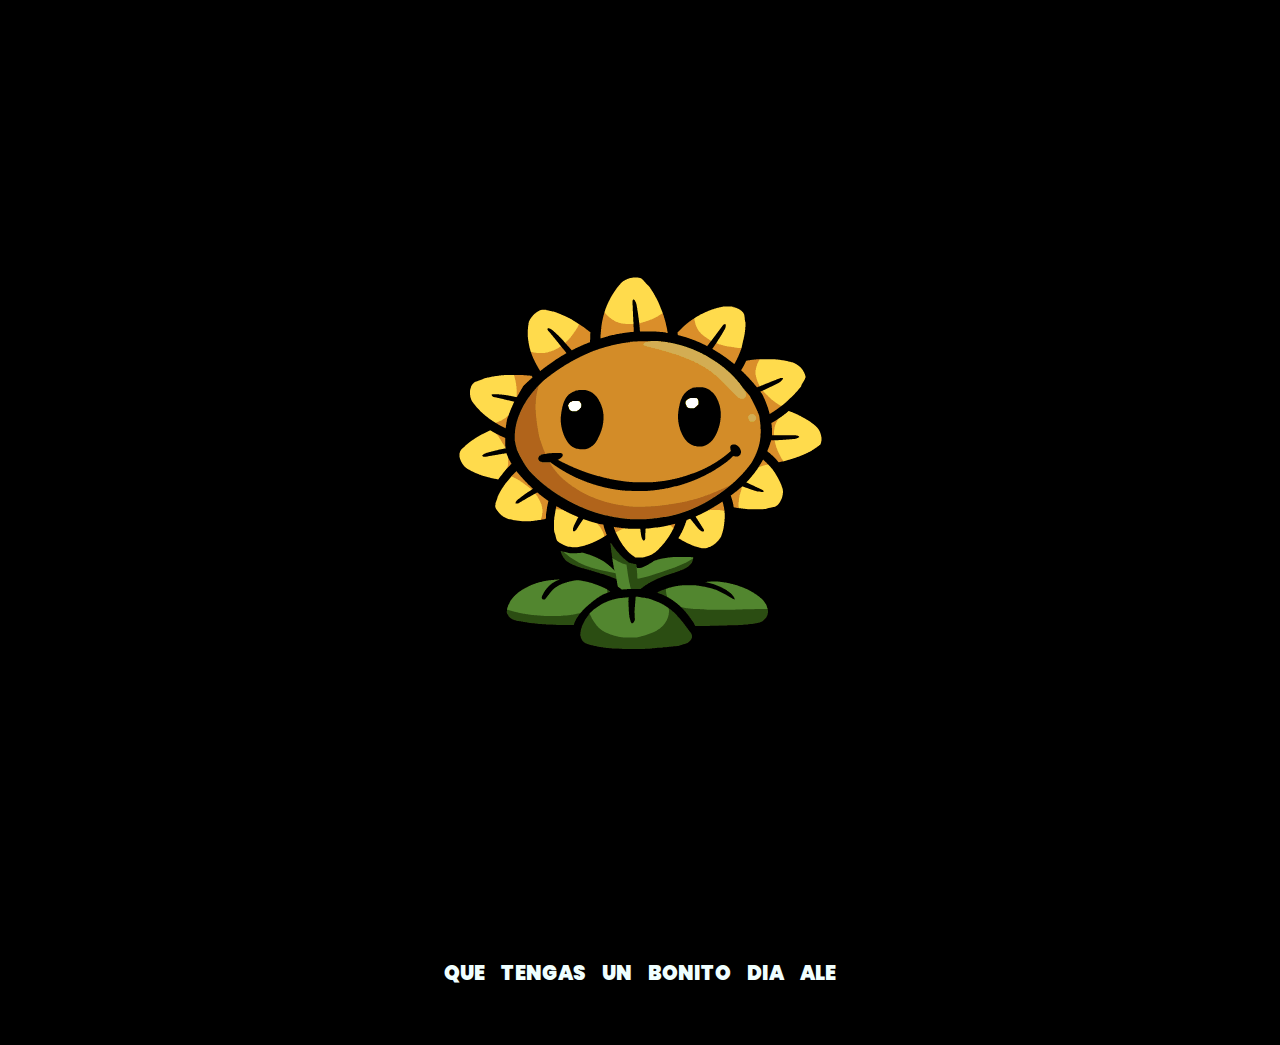
==== index.html @ c08aa11c "girasol" ====
<!-- <!DOCTYPE html>
<html lang="en">
<head>
    <meta charset="UTF-8">
    <meta http-equiv="X-UA-Compatible" content="IE=edge">
    <meta name="viewport" content="width=device-width, initial-scale=1.0">
    <link rel="stylesheet" href="css/style.css">
    <link rel="icon" href="img/flowers.png" type="image/x-icon">
    <title>FLORES</title>
</head>
<body>
    <div class="greetings">

        <span>H</span>
        <span>O</span>
        <span>L</span>
        <span>A</span>
    </div>
    <div class="greetings">
        <span></span>
        <span></span>
        <span></span>
        <span></span>
        <span></span>
        <span></span>
    </div>
    <div class="description">
        <span>Tengo un regalo especial para ti Alejandra!!</span>
    </div>
    <div class="button">
        <button>
            <a href="FLORES.html">Haga Clic</a>
        </button>
        
    </div>
</body>
</html> -->



<!DOCTYPE html>
<html lang="en">
<head>
    <meta charset="UTF-8">
    <meta name="viewport" content="width=device-width, initial-scale=1.0">
    <title>Copos de Nieve</title>
    <script src="https://app.embed.im/snow.js" defer></script>
    <link rel="stylesheet" href="css/style.css">

</head>
<body>
    <style>
        body {
            background-color: black;
            height: 100%;
            margin: 0;
            overflow: hidden;
        }
    </style>
    <div class="container">
        <a style="align-items: center; height: 100vh; width: 100vw; display: flex; justify-content: center; align-items: center;" href="FLORES.html">
            <img src="img/Girasol.webp">
        </a>
        <div class="greetings" style="display: flex;align-items: center; justify-content: center;">

            <span style="font-size: 20px;">Q</span>
            <span style="font-size: 20px;">U</span>
            <span style="font-size: 20px;">E</span>
            <span>&nbsp;</span>
            <span style="font-size: 20px;">T</span>
            <span style="font-size: 20px;">E</span>
            <span style="font-size: 20px;">N</span>
            <span style="font-size: 20px;">G</span>
            <span style="font-size: 20px;">A</span>
            <span style="font-size: 20px;">S</span>
            <span>&nbsp;</span>
            <span style="font-size: 20px;">U</span>
            <span style="font-size: 20px;">N</span> <br>
            <span>&nbsp;</span>
            <span style="font-size: 20px;">B</span>
            <span style="font-size: 20px;">O</span>
            <span style="font-size: 20px;">N</span>
            <span style="font-size: 20px;">I</span>
            <span style="font-size: 20px;">T</span>
            <span style="font-size: 20px;">O</span>
            <span>&nbsp;</span>
            <span style="font-size: 20px;">D</span>
            <span style="font-size: 20px;">I</span>
            <span style="font-size: 20px;">A</span>
            <span>&nbsp;</span>
            <span style="font-size: 20px;">A</span>
            <span style="font-size: 20px;">L</span>
            <span style="font-size: 20px;">E</span>   
        </div>
    </div>
</body>
</html>
---- css/style.css ----
@import url('https://fonts.googleapis.com/css2?family=Poppins:ital,wght@0,500;1,900&display=swap');
*{
    font-family: 'Poppins',cursive;
}
body{
    color: azure;
    width: 100%;
    height: 100vh;
    display: flex;
    flex-direction: column;
    align-items: center;
    justify-content: center;
    background-color: black;
}
.greetings{
    font-size: 6rem;
    font-weight: 900;
}
.greetings > span{
    animation: glow 2.5s ease-in-out infinite;
}
@keyframes glow{
    0%, 100%{
        color: #fff;
        text-shadow: 0 0 12px #fbff00, 0 0 50px #fbff00, 0 0 100px #fbff00;
    }
    10%, 90%{
        color: #696565;
        text-shadow: none;
    }
}
.greetings > span:nth-child(2){
    animation-delay: .2s ;
}
.greetings > span:nth-child(3){
    animation-delay: .4s ;
}
.greetings > span:nth-child(4){
    animation-delay: .6s;
}
.greetings > span:nth-child(5){
    animation-delay: .8s;
}

.description{
    font-size: 1.5rem;
    margin-bottom: 20px;
}

.button a{
    text-decoration: none;
    font-size: 1rem;
    color: #111;
}

@media screen and (max-width:574px){
    .greetings{
        display: block;
        font-size: 3rem;
        font-weight: 500;
        text-align: center;
    }
    .description{
        font-size: 1rem;
    }
    
    .button a{
        font-size: .5rem;
    }
}

.description{
    color: #fbff00;
}

/* Estilo para el botón */
.button button {
    background-color: yellow; /* Fondo amarillo */
    border: none; /* Sin bordes */
    padding: 10px 20px; /* Ajusta el relleno según tu preferencia */
    font-size: 18px; /* Tamaño de fuente */
    cursor: pointer;
    position: relative; /* Necesario para el resplandor */
    border-radius: 20px; /* Esquinas redondeadas */
    transition: background-color 0.3s ease-in-out; /* Transición suave para el color de fondo */
  }
  
  /* Estilo para el enlace dentro del botón */
  .button button a {
    text-decoration: none; /* Elimina el subrayado del enlace */
    color: inherit; /* Hereda el color del texto del botón */
  }
  
  /* Efecto de resplandor al pasar el cursor sobre el botón */
  .button button:hover {
    background-color: orange; /* Cambia el color de fondo al pasar el mouse a naranja */
    box-shadow: 0 0 10px yellow, 0 0 20px yellow, 0 0 30px yellow; /* Efecto de resplandor amarillo */
  }
---- css/style.css ----
@import url('https://fonts.googleapis.com/css2?family=Poppins:ital,wght@0,500;1,900&display=swap');
*{
    font-family: 'Poppins',cursive;
}
body{
    color: azure;
    width: 100%;
    height: 100vh;
    display: flex;
    flex-direction: column;
    align-items: center;
    justify-content: center;
    background-color: black;
}
.greetings{
    font-size: 6rem;
    font-weight: 900;
}
.greetings > span{
    animation: glow 2.5s ease-in-out infinite;
}
@keyframes glow{
    0%, 100%{
        color: #fff;
        text-shadow: 0 0 12px #fbff00, 0 0 50px #fbff00, 0 0 100px #fbff00;
    }
    10%, 90%{
        color: #696565;
        text-shadow: none;
    }
}
.greetings > span:nth-child(2){
    animation-delay: .2s ;
}
.greetings > span:nth-child(3){
    animation-delay: .4s ;
}
.greetings > span:nth-child(4){
    animation-delay: .6s;
}
.greetings > span:nth-child(5){
    animation-delay: .8s;
}

.description{
    font-size: 1.5rem;
    margin-bottom: 20px;
}

.button a{
    text-decoration: none;
    font-size: 1rem;
    color: #111;
}

@media screen and (max-width:574px){
    .greetings{
        display: block;
        font-size: 3rem;
        font-weight: 500;
        text-align: center;
    }
    .description{
        font-size: 1rem;
    }
    
    .button a{
        font-size: .5rem;
    }
}

.description{
    color: #fbff00;
}

/* Estilo para el botón */
.button button {
    background-color: yellow; /* Fondo amarillo */
    border: none; /* Sin bordes */
    padding: 10px 20px; /* Ajusta el relleno según tu preferencia */
    font-size: 18px; /* Tamaño de fuente */
    cursor: pointer;
    position: relative; /* Necesario para el resplandor */
    border-radius: 20px; /* Esquinas redondeadas */
    transition: background-color 0.3s ease-in-out; /* Transición suave para el color de fondo */
  }
  
  /* Estilo para el enlace dentro del botón */
  .button button a {
    text-decoration: none; /* Elimina el subrayado del enlace */
    color: inherit; /* Hereda el color del texto del botón */
  }
  
  /* Efecto de resplandor al pasar el cursor sobre el botón */
  .button button:hover {
    background-color: orange; /* Cambia el color de fondo al pasar el mouse a naranja */
    box-shadow: 0 0 10px yellow, 0 0 20px yellow, 0 0 30px yellow; /* Efecto de resplandor amarillo */
  }
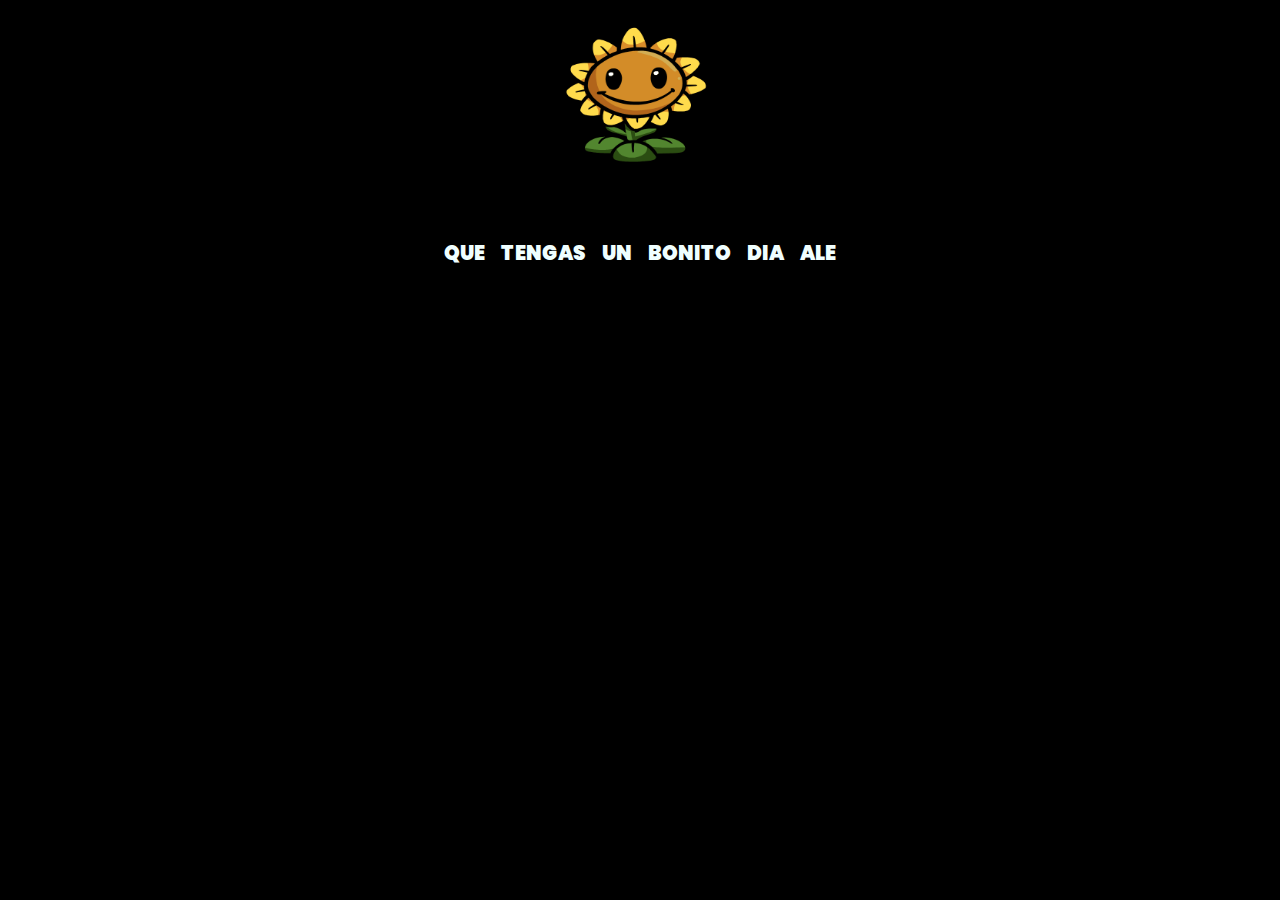
==== commit 6e3a266e: "girasol corregido" ====
--- a/index.html
+++ b/index.html
@@ -58,8 +58,8 @@
         }
     </style>
     <div class="container">
-        <a style="align-items: center; height: 100vh; width: 100vw; display: flex; justify-content: center; align-items: center;" href="FLORES.html">
-            <img src="img/Girasol.webp">
+        <a style="align-items: center; height: 20vh; width: 30vw; display: flex; justify-content: center; align-items: center;" href="FLORES.html">
+            <img src="img/Girasol.webp" style="width: 150px; height: 150px;">
         </a>
         <div class="greetings" style="display: flex;align-items: center; justify-content: center;">
 
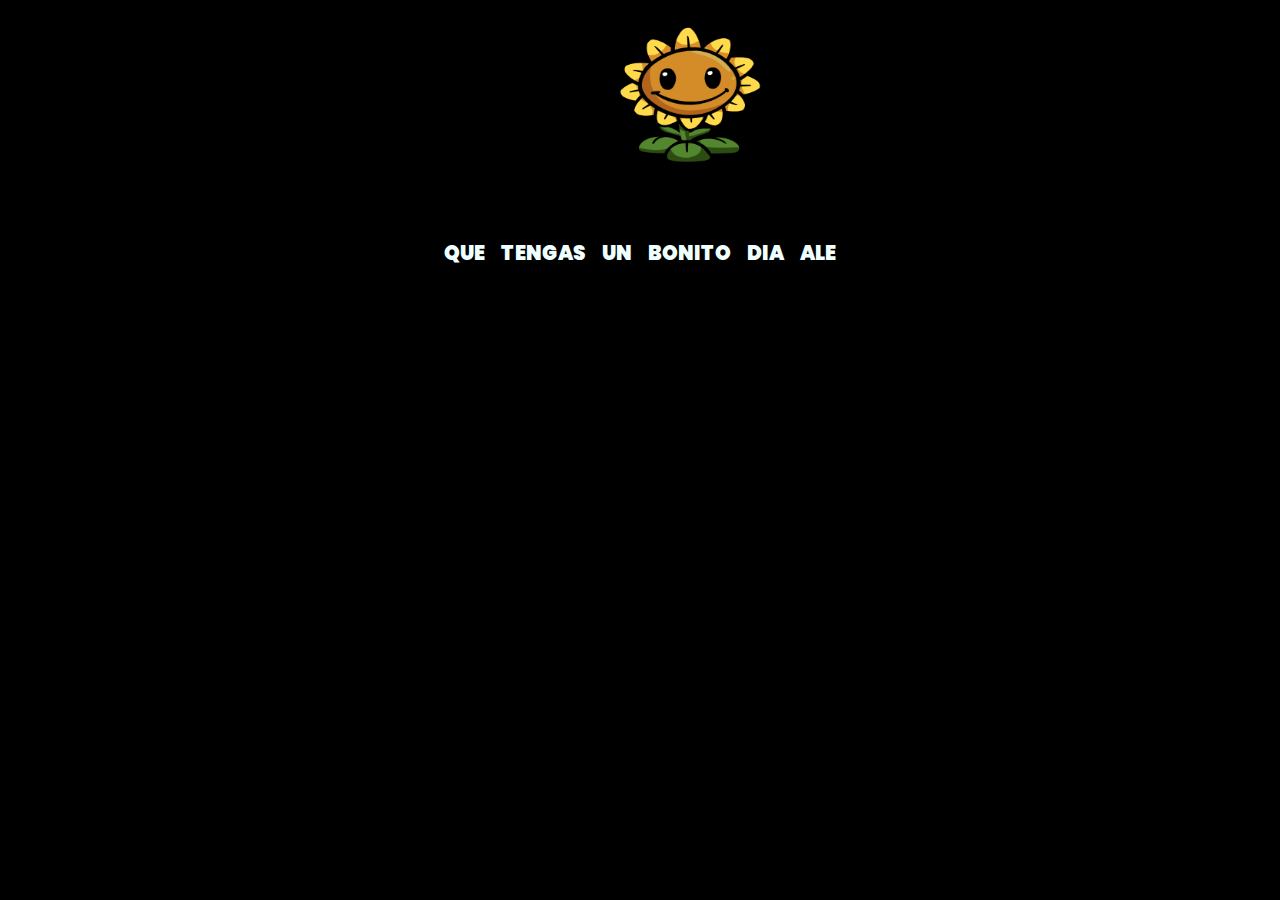
==== commit 3c3ae869: "girasol corregido" ====
--- a/index.html
+++ b/index.html
@@ -57,8 +57,8 @@
             overflow: hidden;
         }
     </style>
-    <div class="container">
-        <a style="align-items: center; height: 20vh; width: 30vw; display: flex; justify-content: center; align-items: center;" href="FLORES.html">
+    <div class="container" style=" align-items: center; justify-content: center;">
+        <a style="align-items: center; height: 20vh; width: 30vw; display: flex; justify-content: center; padding-left: 100px;">
             <img src="img/Girasol.webp" style="width: 150px; height: 150px;">
         </a>
         <div class="greetings" style="display: flex;align-items: center; justify-content: center;">
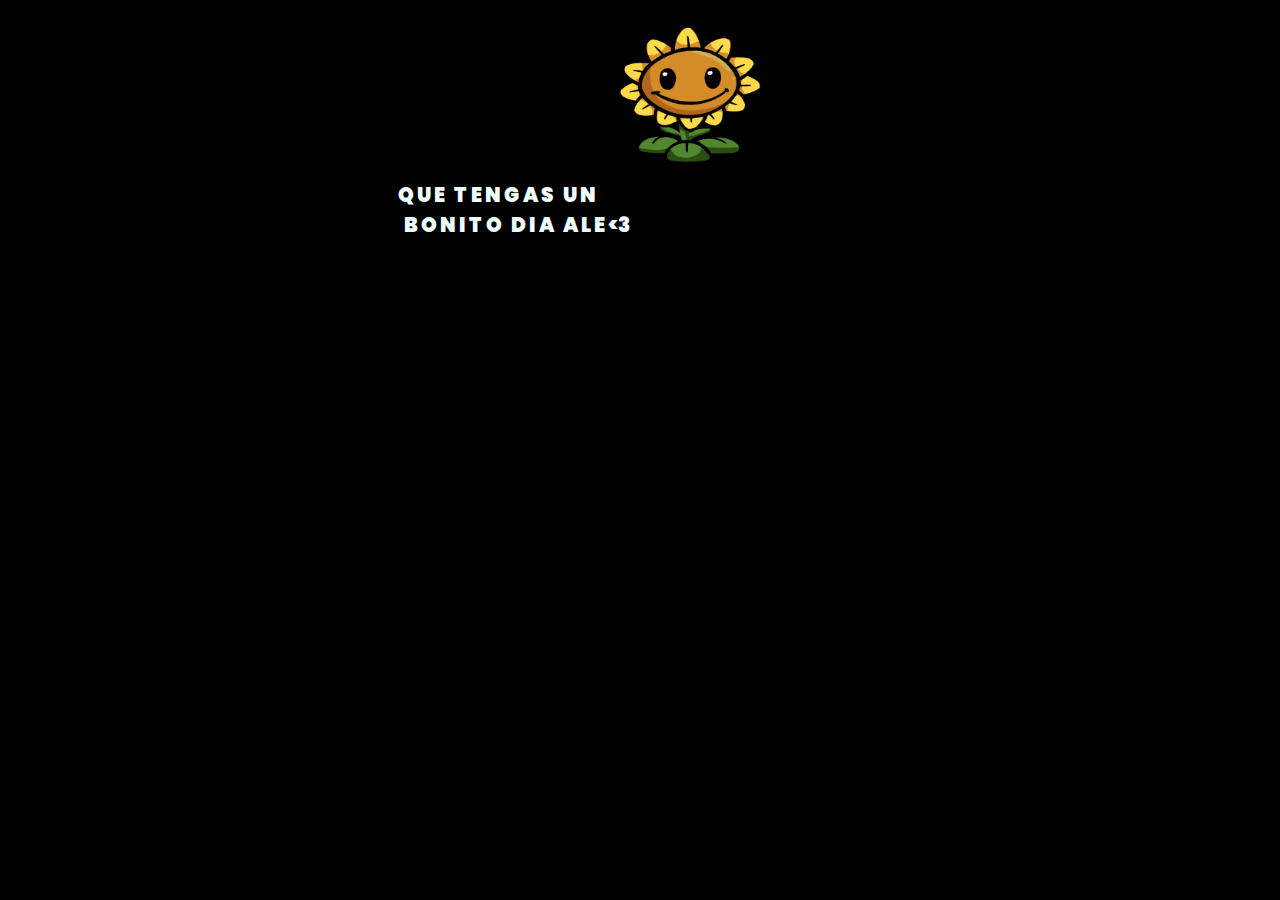
==== commit 451723a3: "actualizado" ====
--- a/index.html
+++ b/index.html
@@ -61,36 +61,37 @@
         <a style="align-items: center; height: 20vh; width: 30vw; display: flex; justify-content: center; padding-left: 100px;">
             <img src="img/Girasol.webp" style="width: 150px; height: 150px;">
         </a>
-        <div class="greetings" style="display: flex;align-items: center; justify-content: center;">
+        <div class="greetings" style="flex-direction: column; font-size: 20px; ">
 
-            <span style="font-size: 20px;">Q</span>
-            <span style="font-size: 20px;">U</span>
-            <span style="font-size: 20px;">E</span>
+            <span>Q</span>
+            <span>U</span>
+            <span>E</span>
             <span>&nbsp;</span>
-            <span style="font-size: 20px;">T</span>
-            <span style="font-size: 20px;">E</span>
-            <span style="font-size: 20px;">N</span>
-            <span style="font-size: 20px;">G</span>
-            <span style="font-size: 20px;">A</span>
-            <span style="font-size: 20px;">S</span>
+            <span>T</span>
+            <span>E</span>
+            <span>N</span>
+            <span>G</span>
+            <span>A</span>
+            <span>S</span>
             <span>&nbsp;</span>
-            <span style="font-size: 20px;">U</span>
-            <span style="font-size: 20px;">N</span> <br>
+            <span>U</span>
+            <span>N</span> <br>
             <span>&nbsp;</span>
-            <span style="font-size: 20px;">B</span>
-            <span style="font-size: 20px;">O</span>
-            <span style="font-size: 20px;">N</span>
-            <span style="font-size: 20px;">I</span>
-            <span style="font-size: 20px;">T</span>
-            <span style="font-size: 20px;">O</span>
+            <span>B</span>
+            <span>O</span>
+            <span>N</span>
+            <span>I</span>
+            <span>T</span>
+            <span>O</span>
             <span>&nbsp;</span>
-            <span style="font-size: 20px;">D</span>
-            <span style="font-size: 20px;">I</span>
-            <span style="font-size: 20px;">A</span>
+            <span>D</span>
+            <span>I</span>
+            <span>A</span>
             <span>&nbsp;</span>
-            <span style="font-size: 20px;">A</span>
-            <span style="font-size: 20px;">L</span>
-            <span style="font-size: 20px;">E</span>   
+            <span>A</span>
+            <span>L</span>
+            <span>E</span>
+            <span><3</span> 
         </div>
     </div>
 </body>
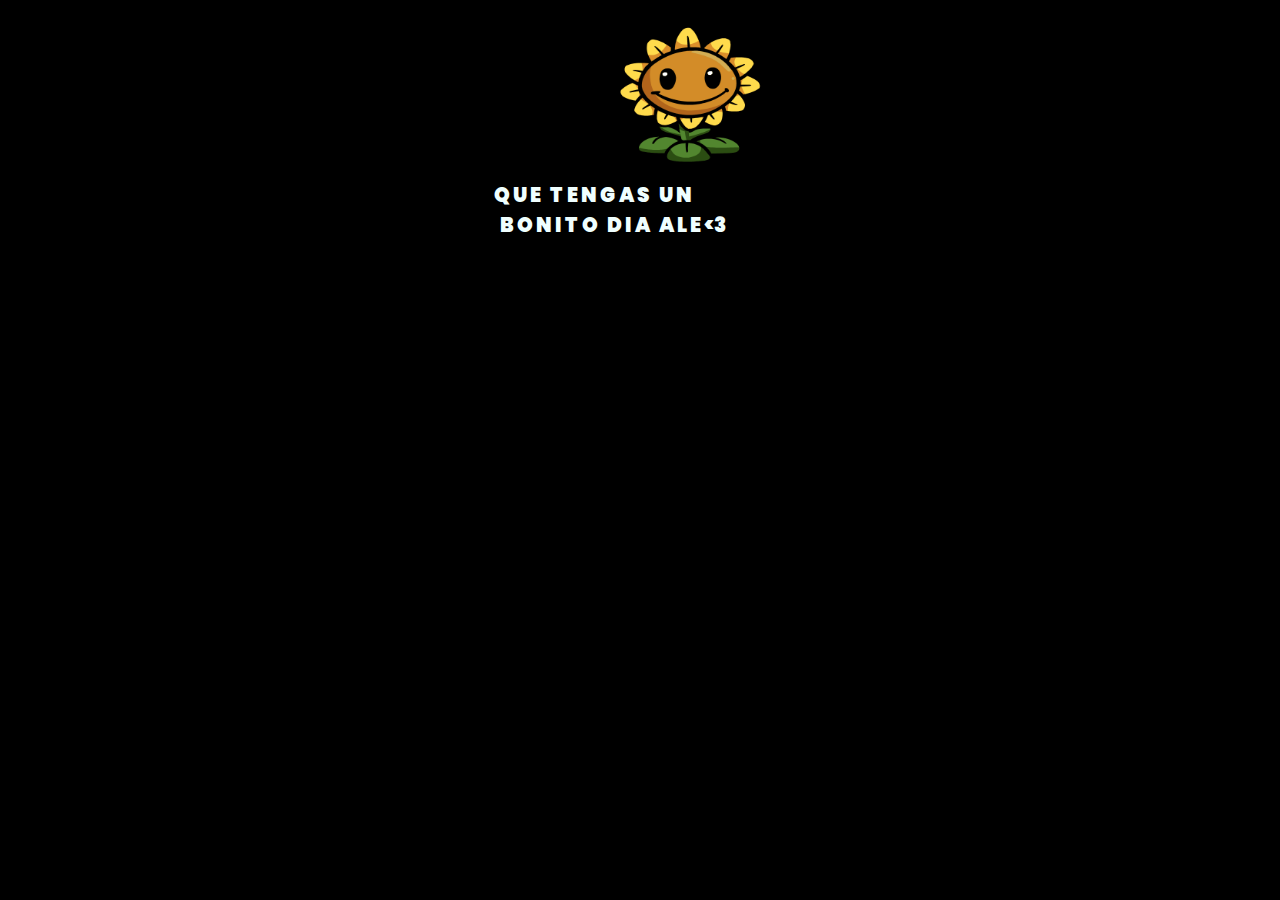
==== commit e524a453: "actual" ====
--- a/index.html
+++ b/index.html
@@ -58,7 +58,7 @@
         }
     </style>
     <div class="container" style=" align-items: center; justify-content: center;">
-        <a style="align-items: center; height: 20vh; width: 30vw; display: flex; justify-content: center; padding-left: 100px;">
+        <a style="align-items: center; height: 20vh; width: 15vw; display: flex; justify-content: center; padding-left: 100px;">
             <img src="img/Girasol.webp" style="width: 150px; height: 150px;">
         </a>
         <div class="greetings" style="flex-direction: column; font-size: 20px; ">
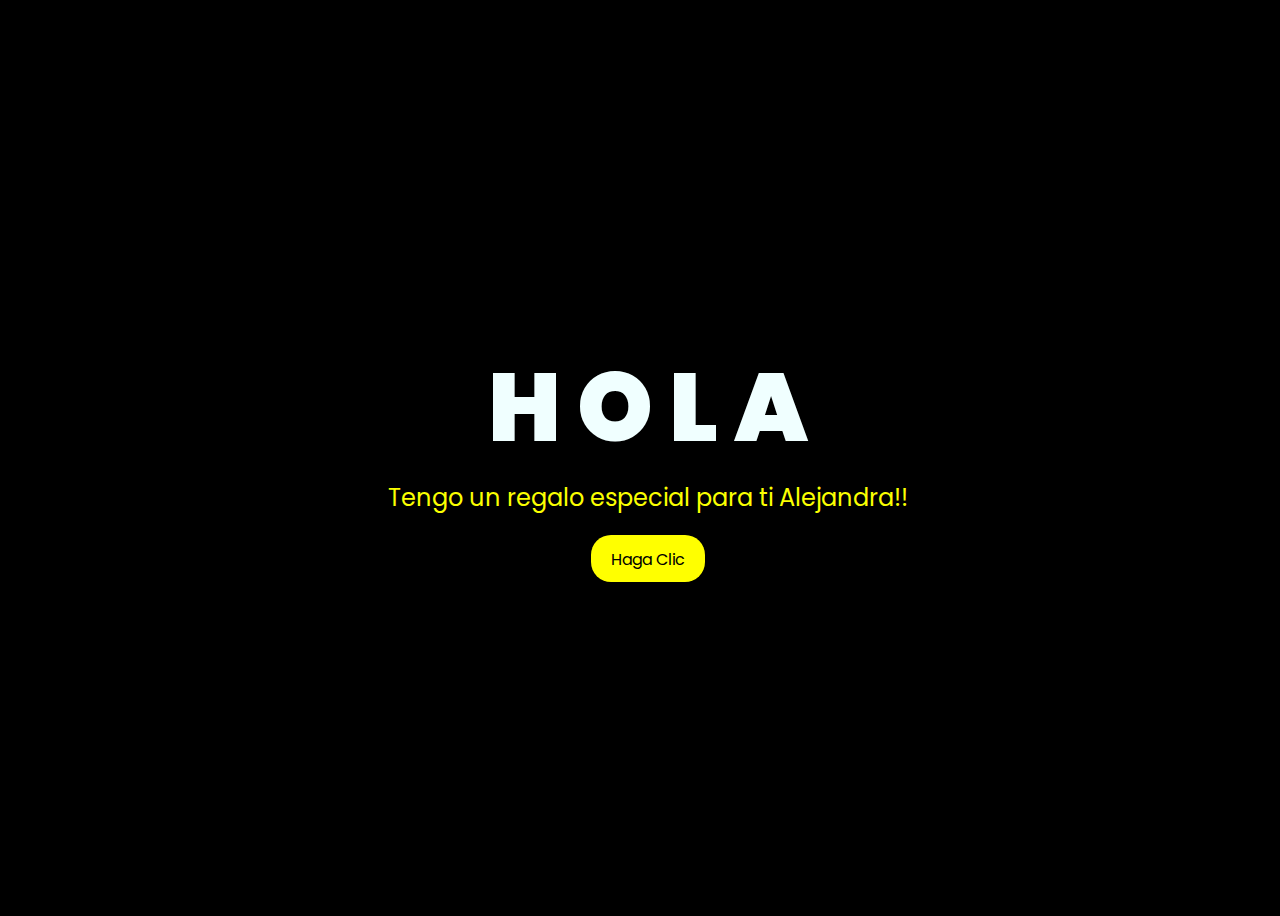
==== commit 896c8947: "actualizando" ====
--- a/index.html
+++ b/index.html
@@ -1,4 +1,4 @@
-<!-- <!DOCTYPE html>
+<!DOCTYPE html>
 <html lang="en">
 <head>
     <meta charset="UTF-8">
@@ -34,11 +34,11 @@
         
     </div>
 </body>
-</html> -->
+</html>
 
 
 
-<!DOCTYPE html>
+<!-- <!DOCTYPE html>
 <html lang="en">
 <head>
     <meta charset="UTF-8">
@@ -95,4 +95,4 @@
         </div>
     </div>
 </body>
-</html>+</html> -->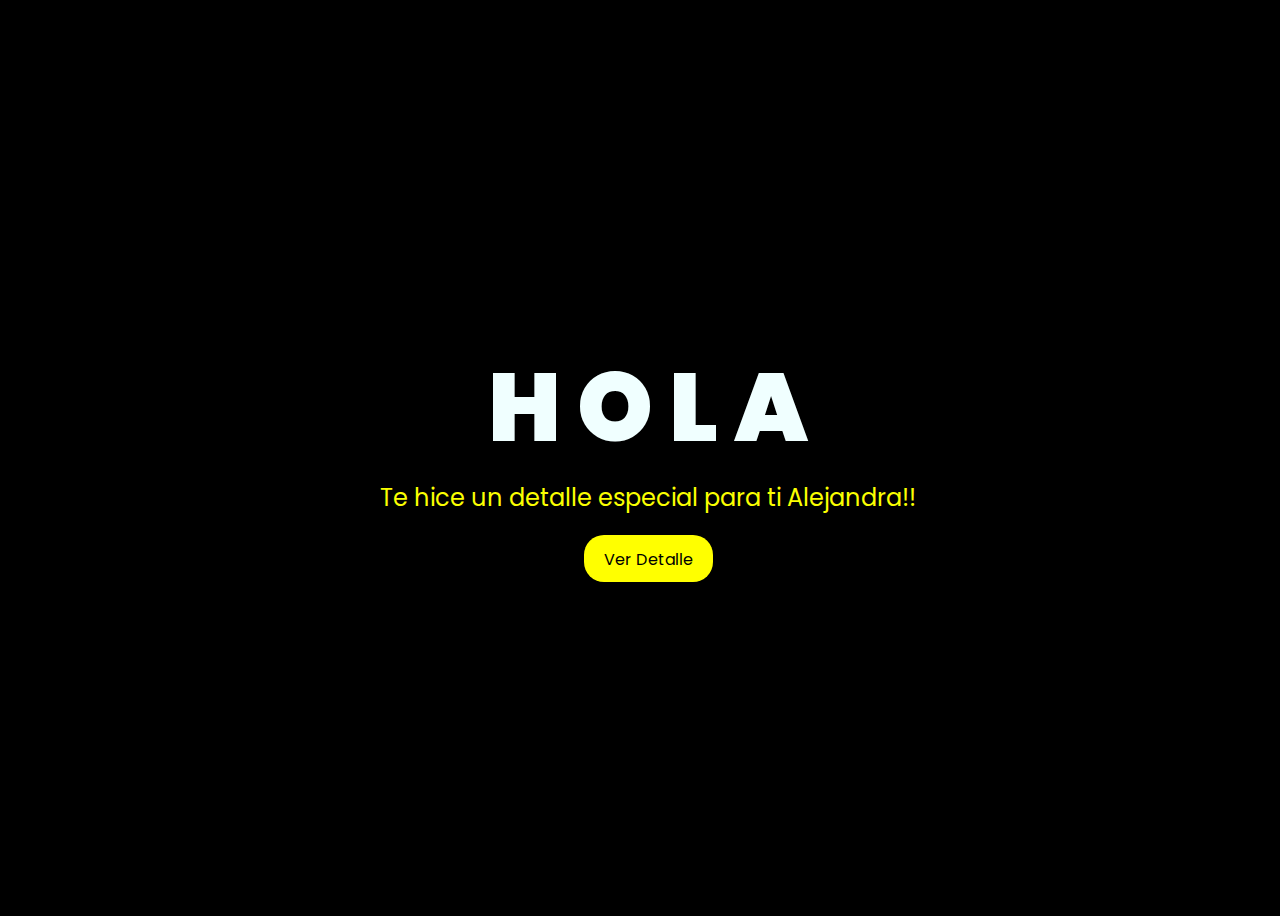
==== commit ef3adfac: "AIA" ====
--- a/index.html
+++ b/index.html
@@ -25,11 +25,11 @@
         <span></span>
     </div>
     <div class="description">
-        <span>Tengo un regalo especial para ti Alejandra!!</span>
+        <span>Te hice un detalle especial para ti Alejandra!!</span>
     </div>
     <div class="button">
         <button>
-            <a href="FLORES.html">Haga Clic</a>
+            <a href="FLORES.html">Ver Detalle</a>
         </button>
         
     </div>
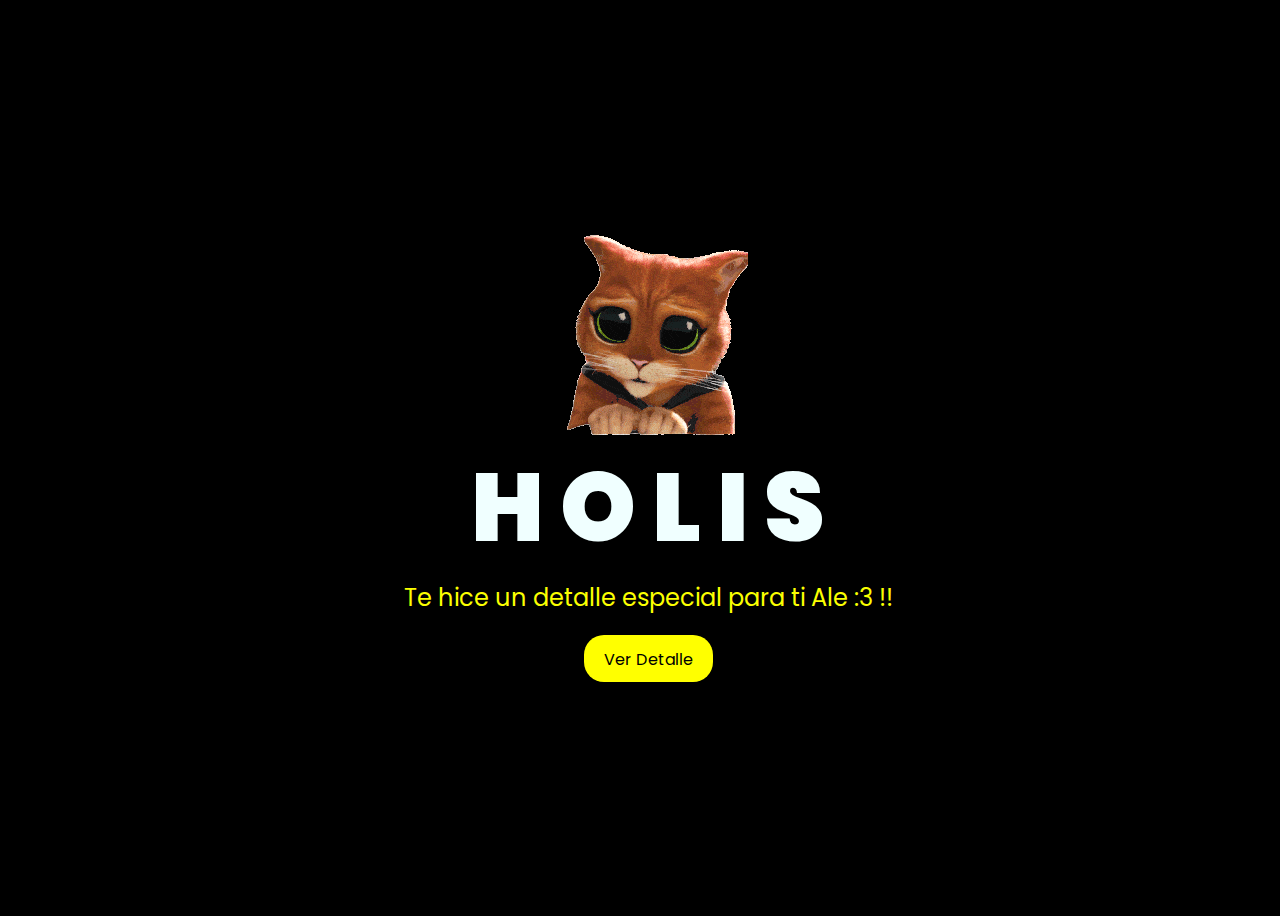
==== commit 762be62a: "aia" ====
--- a/index.html
+++ b/index.html
@@ -9,12 +9,14 @@
     <title>FLORES</title>
 </head>
 <body>
+    <img src="img/gato.gif" alt="">
     <div class="greetings">
 
         <span>H</span>
         <span>O</span>
         <span>L</span>
-        <span>A</span>
+        <span>I</span>
+        <span>S</span>
     </div>
     <div class="greetings">
         <span></span>
@@ -25,7 +27,7 @@
         <span></span>
     </div>
     <div class="description">
-        <span>Te hice un detalle especial para ti Alejandra!!</span>
+        <span>Te hice un detalle especial para ti Ale :3 !!</span>
     </div>
     <div class="button">
         <button>
